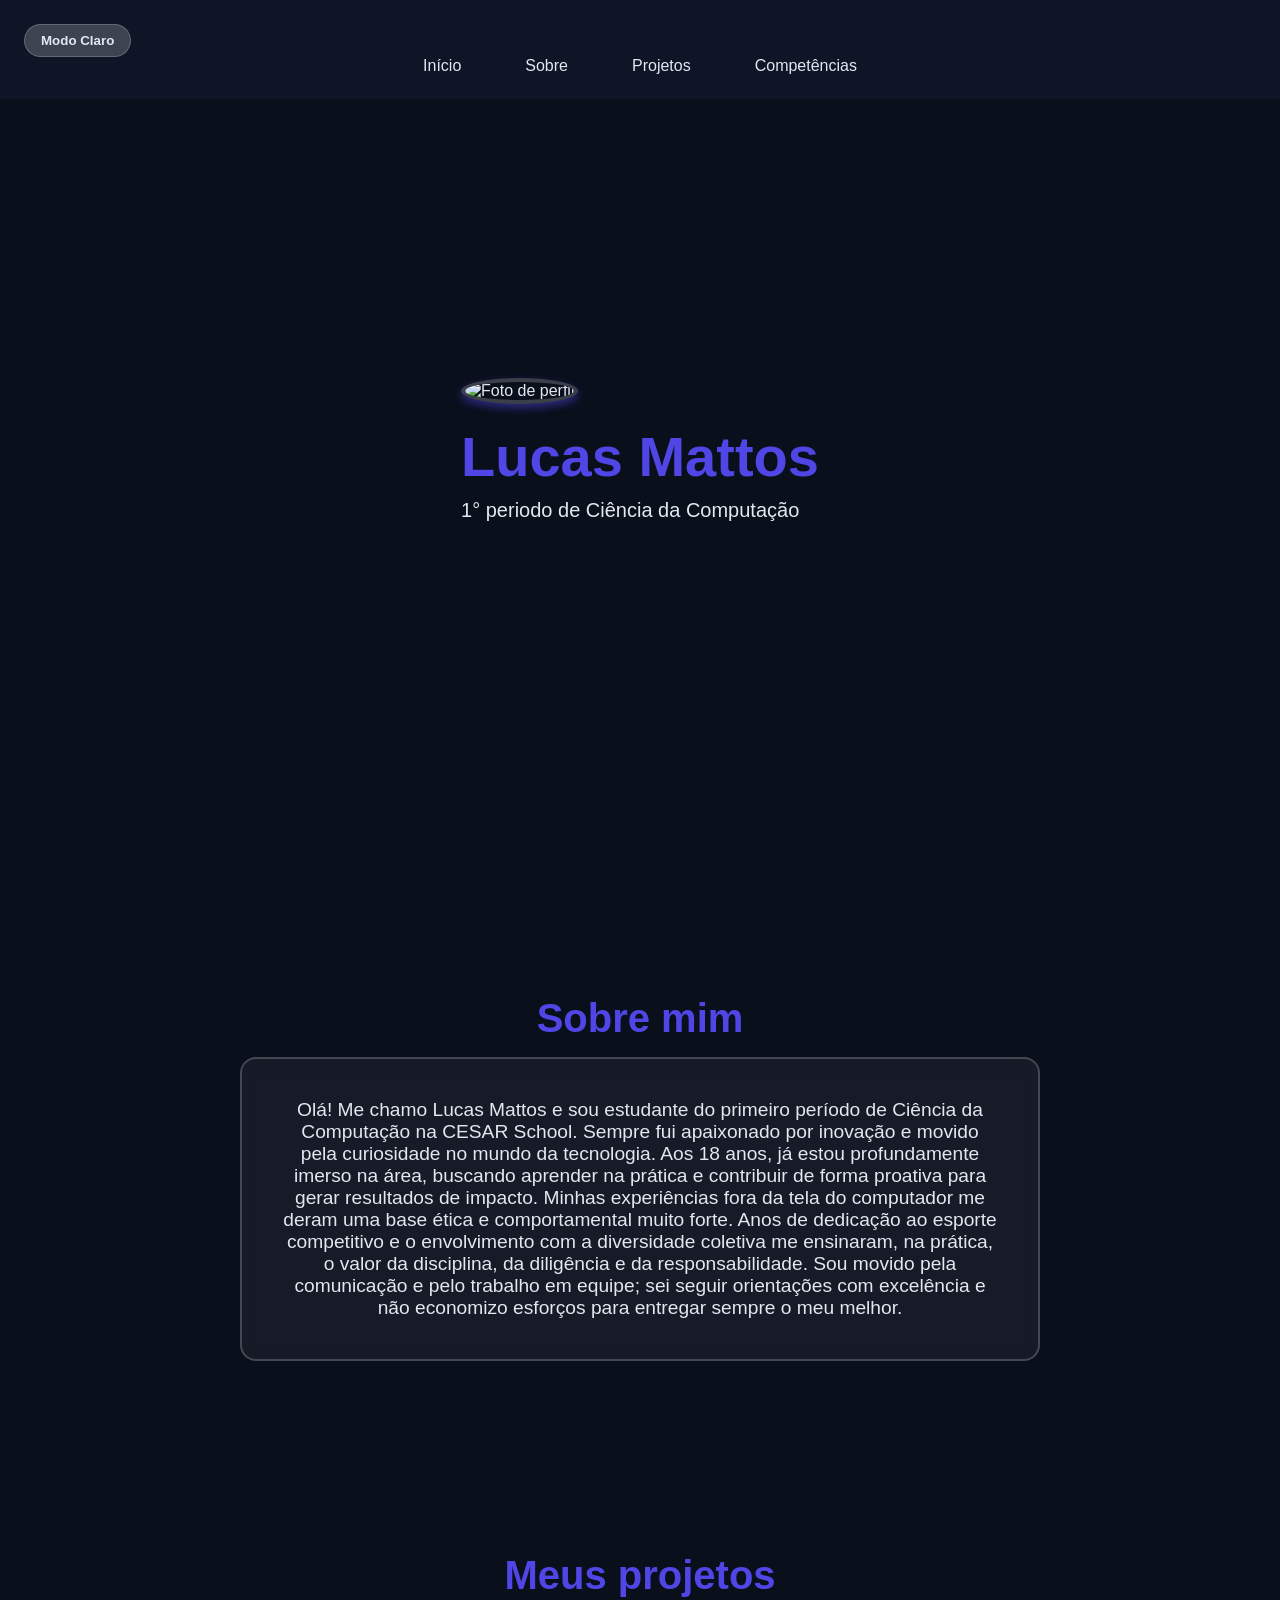
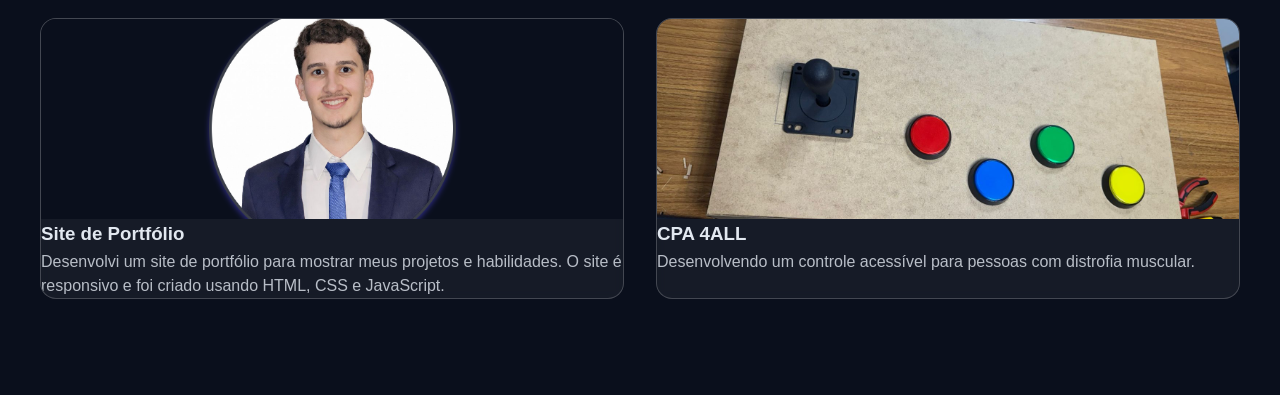
==== index.html @ 3aca62c7 "first commit" ====
<!DOCTYPE html>
<html lang="en">
<head>
    <meta charset="UTF-8">
    <meta name="viewport" content="width=device-width, initial-scale=1.0">
    <title>Portfólio</title>
    <link rel="stylesheet" href="style.css">
    <script src="script.js"></script>
</head>
<body>
    <nav class="navegacao">
        <button id="botao-tema" class="botao-tema">Modo Claro</button>
         <ul class="menu">
            <li>
                <a href="#Inicio" class="menu-link"> Início</a>
            </li>
            <li>
                <a href="#sobre" class="menu-link">Sobre</a>
            </li>
            <li>
                <a href="#projetos" class="menu-link">Projetos</a>
            </li>
            <li>
                <a href="competencias.html" class="menu-link">Competências</a>
            </li>
            </ul>
    </nav>
    <main id="inicio" class="cabecalho">
        <div>
            <img src="img/Foto.png" alt="Foto de perfil" class="foto-perfil">
            <h1>Lucas Mattos</h1>
            <p class="descricao">1° periodo de Ciência da Computação </p>
        </div>

    </main>

    <section id="sobre" class="sobre">
        <h2 class="sobre-titulo">Sobre mim</h2>
        <div class="sobre-caixa">
            <p class="sobre-paragrafo">
                Olá! Me chamo Lucas Mattos e sou estudante do primeiro período de Ciência da Computação na CESAR School. Sempre fui apaixonado por inovação e movido pela curiosidade no mundo da tecnologia. Aos 18 anos, já estou profundamente imerso na área, buscando aprender na prática e contribuir de forma proativa para gerar resultados de impacto.
                Minhas experiências fora da tela do computador me deram uma base ética e comportamental muito forte. Anos de dedicação ao esporte competitivo e o envolvimento com a diversidade coletiva me ensinaram, na prática, o valor da disciplina, da diligência e da responsabilidade. Sou movido pela comunicação e pelo trabalho em equipe; sei seguir orientações com excelência e não economizo esforços para entregar sempre o meu melhor.
            </p>
        </div>
    </section>

    <section id="projetos" class="projetos">
    <h2 class="projetos-titulo">Meus projetos</h2>
    
    <div class="projetos-caixa">

        <div class="projetos-card">
            <img src="img/portfolio.png" alt="Projeto 1" class="projetos-imagem">
            <div class="caixa-textos-projetos">
                <h3 class="info-projetos">Site de Portfólio</h3>
                <p class="paragrafo-projetos">Desenvolvi um site de portfólio para mostrar meus projetos e habilidades. O site é responsivo e foi criado usando HTML, CSS e JavaScript.</p>
            </div> 
        </div> <div class="projetos-card">
            <img src="img/foto2.png" alt="Projeto 2" class="projetos-imagem">
            <div class="caixa-textos-projetos">
                <h3 class="info-projetos">CPA 4ALL</h3>
                <p class="paragrafo-projetos">Desenvolvendo um controle acessível para pessoas com distrofia muscular.</p>
            </div>
        </div>

    </div> </section>
</body>
</html>
---- style.css ----
* {
    margin: 0;
    padding: 0;
    box-sizing: border-box; 
    font-family: 'segoe ui', tahoma, geneva, verdana, sans-serif;
}

html {
    scroll-behavior: smooth;
}

:root {
    --cor-primaria: #4f46e5;
    --cor-secundaria: #7c3aed;
    --escuro: #0f172a;
    --maisEscuro: #0a0f1c;
    --claro: #e2e8f0;
    --vidro: rgba(255, 255, 255, 0.2);
}

body {
    background-color: var(--maisEscuro);
    color: var(--claro);
}

.navegacao {
    position: fixed;
    top: 0;
    background-color: rgba(15, 23, 42, 0.8);
    width: 100%;
    z-index: 100;
    padding: 1.5rem 1.5rem;
}


.menu {
    display: flex;
    justify-content: center;
    gap: 3rem;
    list-style: none;
}

.menu-link {
    color: var(--claro);
    text-decoration: none;
    font-weight: 500;
    position: relative;
    padding: 0.5rem;
}

.menu-link::after {
    content: '';
    position: absolute;
    left: 0;
    bottom: 0;
    width: 0%;
    height: 2px;
    background-image: linear-gradient(90deg, var(--cor-primaria), var(--cor-secundaria));  
    transition: width 0.5s ease;
}

.menu-link:hover::after {
    width: 100%;
}
.cabecalho {
    min-height: 100vh;
    display: flex;
    justify-content: center;
    align-items: center;
    flex-direction: column;
}

.foto-perfil {
    width: 350px ;
    height: 350px;
    border-radius: 50%;
    object-fit: cover;
    box-shadow: 0 4px 8px rgba(79, 70, 229, 0.5);
    border: 4px solid var(--vidro);
}

h1 {
    font-size: 3.5rem;
    color: var(--cor-primaria);
    font-weight: bold;
    margin-top: 20px;
}

.descricao {
    font-size: 1.25rem;
    color: var(--claro);
    margin-top: 10px;
    justify-content: center;
    align-items: center;
}

.sobre {
    padding: 6rem 2rem;
}

.sobre-titulo {
    font-size: 2.5rem;
    color: var(--cor-primaria);
    margin-bottom: 1rem;
    text-align: center;
}

.sobre-caixa {
    padding: 2.5rem;
    max-width: 800px;
    margin: 0 auto;
    border-radius: 16px;
    border: 2px solid var(--vidro);
    backdrop-filter: blur(10px);
    background-color: rgba(255, 255, 255, 0.05);
}

.sobre-paragrafo {
    text-align: center;
    font-size: 1.2rem;
}

.projetos {
    padding: 6rem 2rem;
}

.projetos-caixa {
    display: grid;
    grid-template-columns: repeat(auto-fit, minmax(300px, 1fr));
    gap: 2rem;
    max-width: 1200px;
    margin: 0 auto;
}
.projetos-card{
    background: rgba(255, 255, 255, 0.05);
    border-radius: 16px;
    backdrop-filter: blur(5px);
    border: 1px solid var(--vidro);
    overflow: hidden;
    transition: all 0.3s ease;
    cursor: pointer;
}
.projetos-titulo {
    text-align: center;
    font-size: 2.5rem;
    margin-bottom: 20px;
    color: var(--cor-primaria);
}
.projetos-card:hover {
    box-shadow: 0 10px 20px rgba(79, 70, 229, 0.5);
    transform: translateY(-10px) scale(1.03);
}
.projetos-imagem {
    height: 200px;
    width: 100%;
    object-fit: cover;

}
.paragrafo-projetos {
    color: var(--claro);
    opacity: 0.8;
    line-height: 1.5;
}
.info-projetos {
    margin-bottom: 5px;

}
body.modo-claro {
    --maisEscuro: #f8fafc;
    --escuro: #cbd5e1;
    --claro: #0f172a;
    --vidro: rgba(15, 23, 42, 0.1);
}

.botao-tema {
    background: var(--vidro);
    color: var(--claro);
    border: 1px solid var(--vidro);
    padding: 0.5rem 1rem;
    border-radius: 20px;
    cursor: pointer;
    font-weight: 600;
    transition: all 0.3s ease;
}
.botao-tema:hover {
    background: var(--cor-primaria);
    border-color: var(--cor-primaria);
    color: #fff;
}
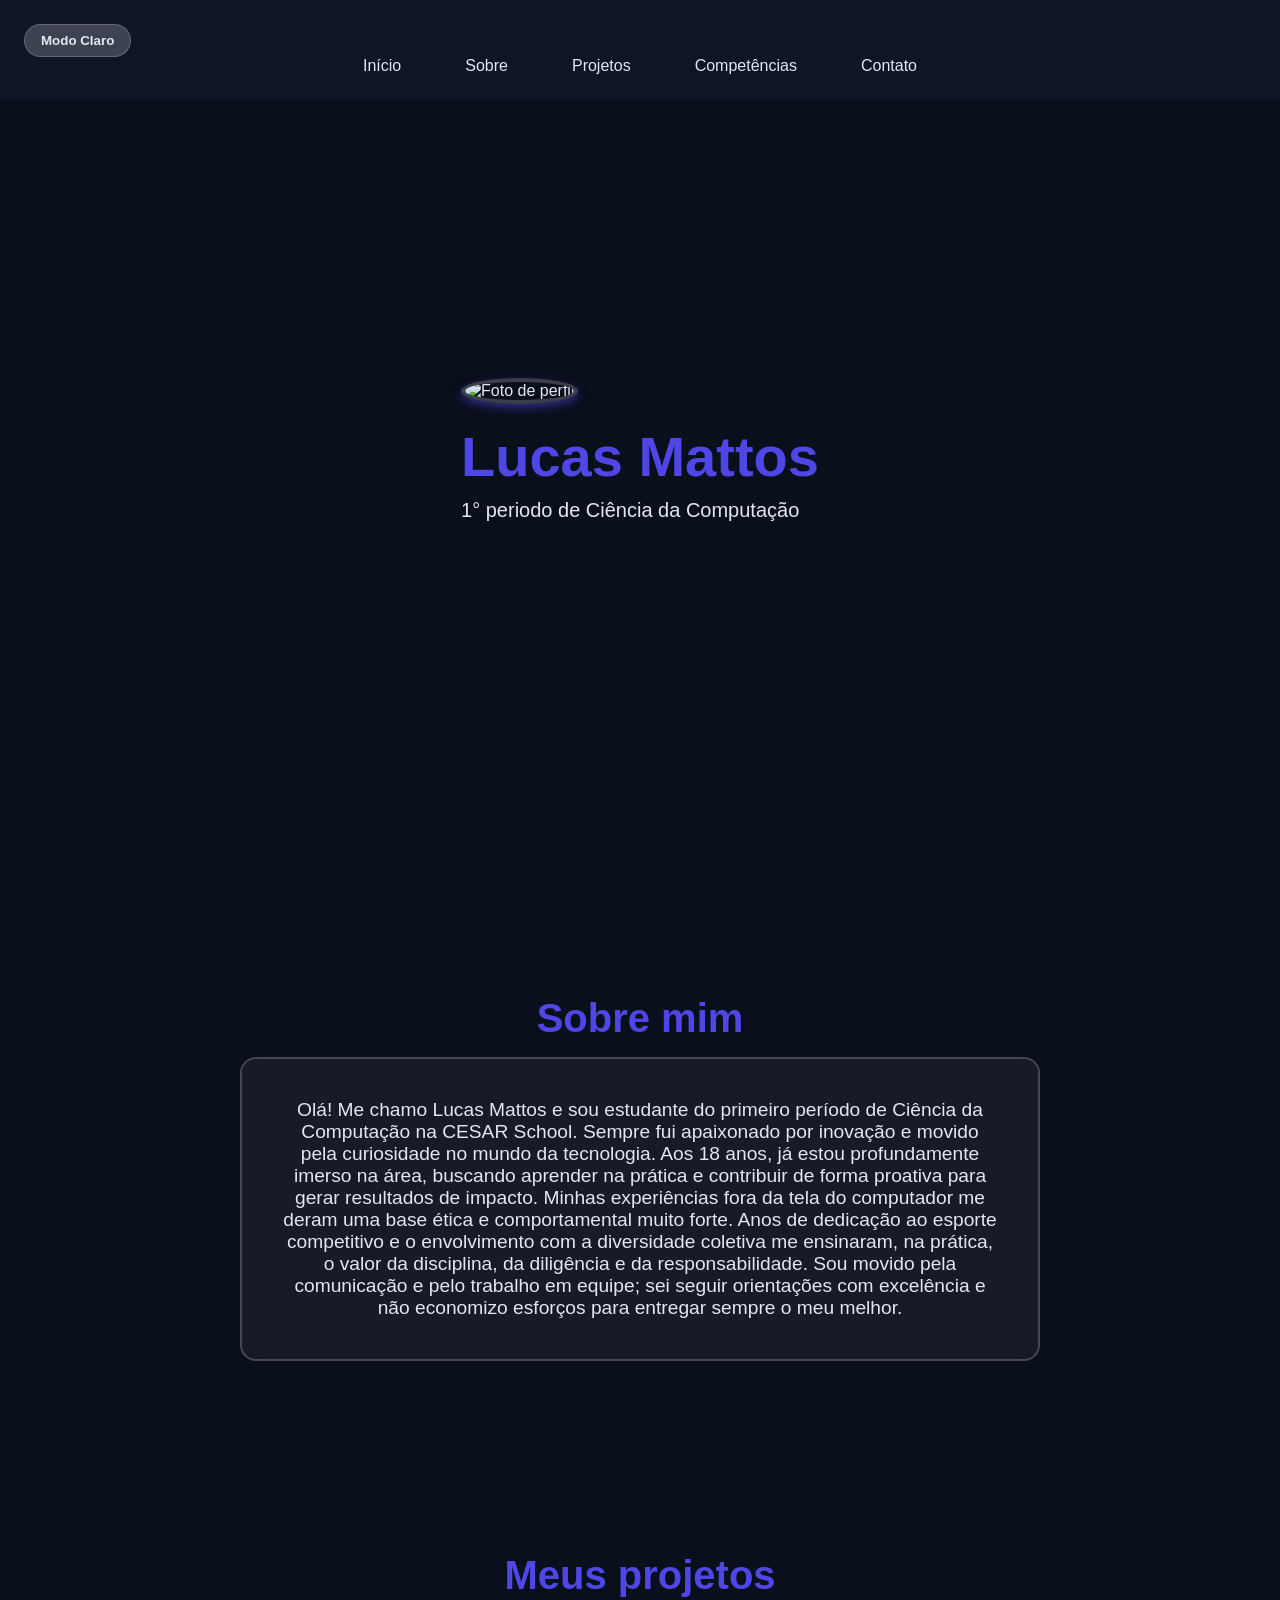
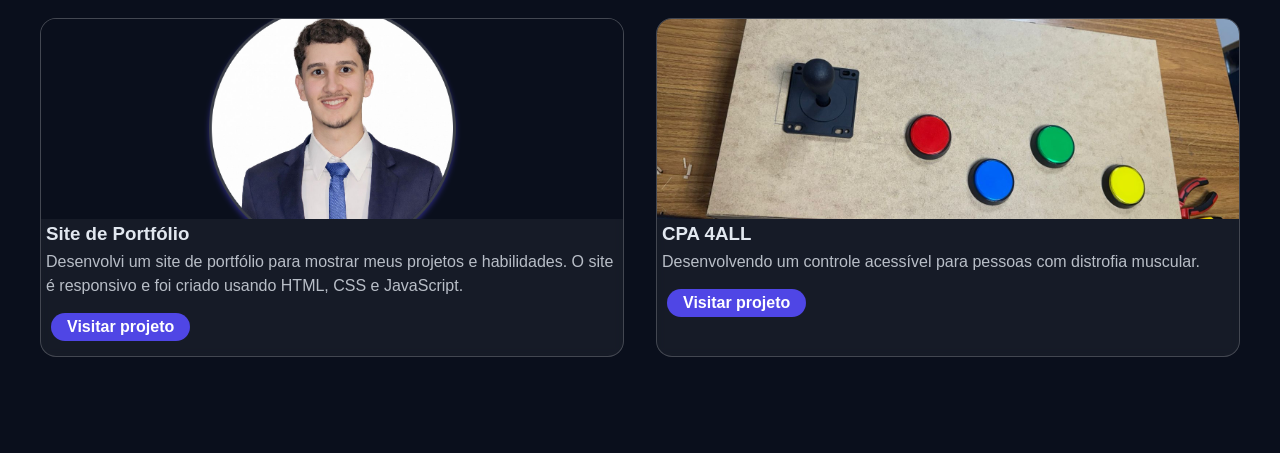
==== commit fbbde9df: "update design" ====
--- a/index.html
+++ b/index.html
@@ -23,6 +23,10 @@
             <li>
                 <a href="competencias.html" class="menu-link">Competências</a>
             </li>
+            <li>
+                <a href="contato.html" class="menu-link">Contato</a>
+            </li>
+
             </ul>
     </nav>
     <main id="inicio" class="cabecalho">
@@ -54,12 +58,14 @@
             <div class="caixa-textos-projetos">
                 <h3 class="info-projetos">Site de Portfólio</h3>
                 <p class="paragrafo-projetos">Desenvolvi um site de portfólio para mostrar meus projetos e habilidades. O site é responsivo e foi criado usando HTML, CSS e JavaScript.</p>
+                                <a href="" target="_blank" class="projetos-link">Visitar projeto</a>
             </div> 
         </div> <div class="projetos-card">
             <img src="img/foto2.png" alt="Projeto 2" class="projetos-imagem">
             <div class="caixa-textos-projetos">
                 <h3 class="info-projetos">CPA 4ALL</h3>
-                <p class="paragrafo-projetos">Desenvolvendo um controle acessível para pessoas com distrofia muscular.</p>
+                                <p class="paragrafo-projetos">Desenvolvendo um controle acessível para pessoas com distrofia muscular.</p>
+                <a href="https://sites.google.com/cesar.school/projeto1-261-g16/home" target="_blank" class="projetos-link">Visitar projeto</a>
             </div>
         </div>
 
--- a/style.css
+++ b/style.css
@@ -146,6 +146,20 @@
     margin-bottom: 20px;
     color: var(--cor-primaria);
 }
+.projetos-link {
+    display: inline-block;
+    margin-top: 15px;
+    padding: 0.3rem 1rem;
+    background-color: var(--cor-primaria);
+    color: #fff;
+    border-radius:30px;
+    text-decoration: none;
+    font-weight: 600;
+    transition: background-color 0.3s ease;
+    margin-left: 10px;
+    margin-bottom: 15px;
+}
+
 .projetos-card:hover {
     box-shadow: 0 10px 20px rgba(79, 70, 229, 0.5);
     transform: translateY(-10px) scale(1.03);
@@ -160,9 +174,11 @@
     color: var(--claro);
     opacity: 0.8;
     line-height: 1.5;
+    padding-left: 5px;
 }
 .info-projetos {
     margin-bottom: 5px;
+    padding-left: 5px;
 
 }
 body.modo-claro {
@@ -186,4 +202,5 @@
     background: var(--cor-primaria);
     border-color: var(--cor-primaria);
     color: #fff;
-}+}
+
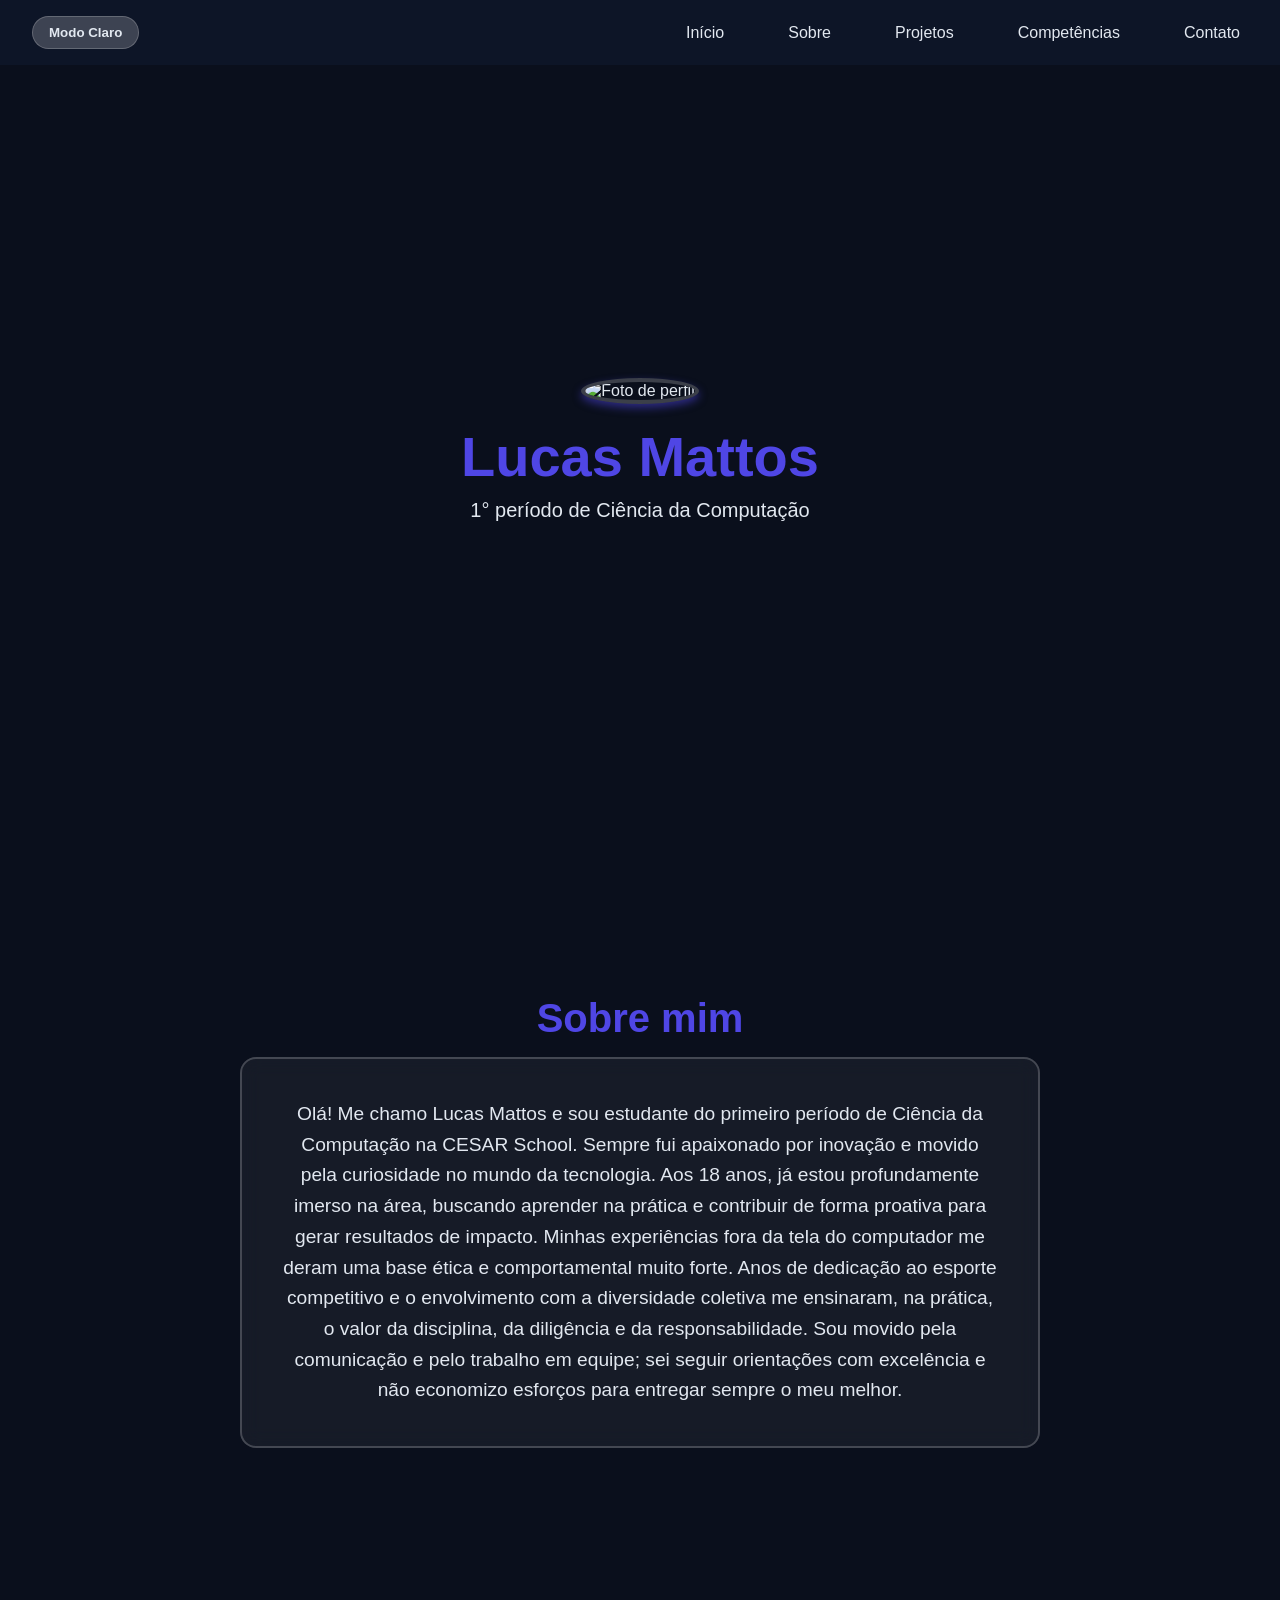
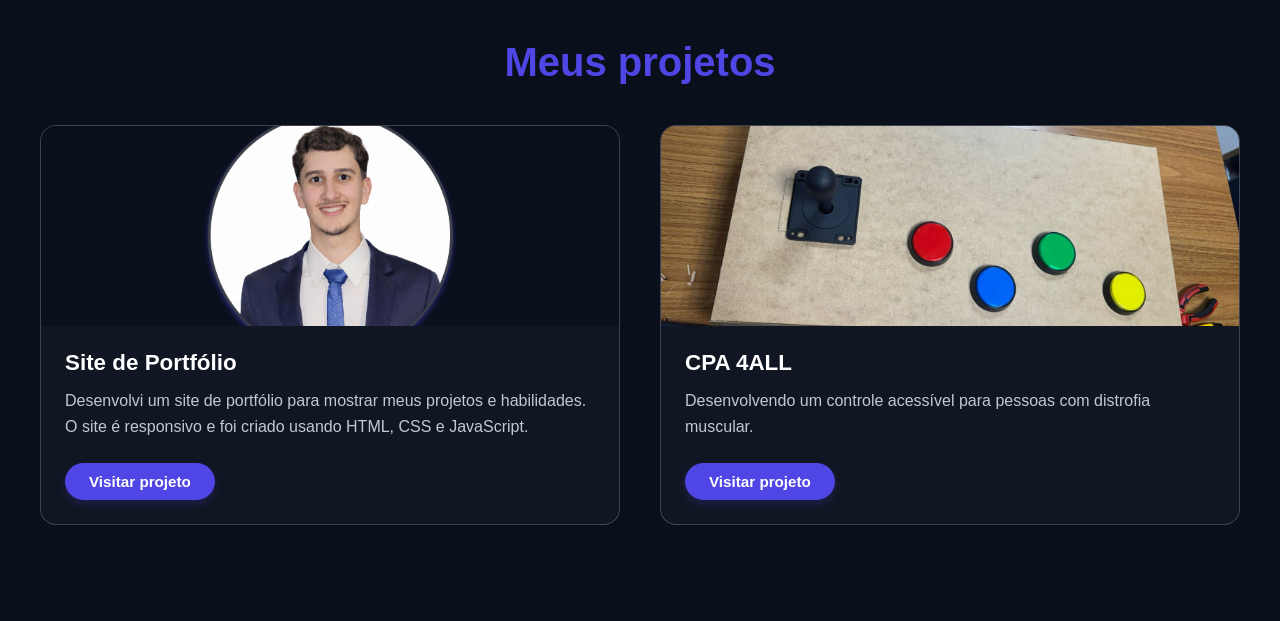
==== commit b26eb859: "updates" ====
--- a/index.html
+++ b/index.html
@@ -1,41 +1,30 @@
 <!DOCTYPE html>
-<html lang="en">
+<html lang="pt-BR">
 <head>
     <meta charset="UTF-8">
     <meta name="viewport" content="width=device-width, initial-scale=1.0">
     <title>Portfólio</title>
     <link rel="stylesheet" href="style.css">
-    <script src="script.js"></script>
+    <script src="script.js" defer></script>
 </head>
 <body>
     <nav class="navegacao">
         <button id="botao-tema" class="botao-tema">Modo Claro</button>
-         <ul class="menu">
-            <li>
-                <a href="#Inicio" class="menu-link"> Início</a>
-            </li>
-            <li>
-                <a href="#sobre" class="menu-link">Sobre</a>
-            </li>
-            <li>
-                <a href="#projetos" class="menu-link">Projetos</a>
-            </li>
-            <li>
-                <a href="competencias.html" class="menu-link">Competências</a>
-            </li>
-            <li>
-                <a href="contato.html" class="menu-link">Contato</a>
-            </li>
+        <ul class="menu">
+            <li><a href="#inicio" class="menu-link">Início</a></li>
+            <li><a href="#sobre" class="menu-link">Sobre</a></li>
+            <li><a href="#projetos" class="menu-link">Projetos</a></li>
+            <li><a href="competencias.html" class="menu-link">Competências</a></li>
+            <li><a href="contato.html" class="menu-link">Contato</a></li>
+        </ul>
+    </nav>
 
-            </ul>
-    </nav>
     <main id="inicio" class="cabecalho">
         <div>
             <img src="img/Foto.png" alt="Foto de perfil" class="foto-perfil">
             <h1>Lucas Mattos</h1>
-            <p class="descricao">1° periodo de Ciência da Computação </p>
+            <p class="descricao">1° período de Ciência da Computação</p>
         </div>
-
     </main>
 
     <section id="sobre" class="sobre">
@@ -49,26 +38,27 @@
     </section>
 
     <section id="projetos" class="projetos">
-    <h2 class="projetos-titulo">Meus projetos</h2>
-    
-    <div class="projetos-caixa">
+        <h2 class="projetos-titulo">Meus projetos</h2>
+        
+        <div class="projetos-caixa">
+            <div class="projetos-card">
+                <img src="img/portfolio.png" alt="Projeto 1" class="projetos-imagem">
+                <div class="caixa-textos-projetos">
+                    <h3 class="info-projetos">Site de Portfólio</h3>
+                    <p class="paragrafo-projetos">Desenvolvi um site de portfólio para mostrar meus projetos e habilidades. O site é responsivo e foi criado usando HTML, CSS e JavaScript.</p>
+                    <a href="#" target="_blank" class="projetos-link">Visitar projeto</a>
+                </div> 
+            </div> 
 
-        <div class="projetos-card">
-            <img src="img/portfolio.png" alt="Projeto 1" class="projetos-imagem">
-            <div class="caixa-textos-projetos">
-                <h3 class="info-projetos">Site de Portfólio</h3>
-                <p class="paragrafo-projetos">Desenvolvi um site de portfólio para mostrar meus projetos e habilidades. O site é responsivo e foi criado usando HTML, CSS e JavaScript.</p>
-                                <a href="" target="_blank" class="projetos-link">Visitar projeto</a>
-            </div> 
-        </div> <div class="projetos-card">
-            <img src="img/foto2.png" alt="Projeto 2" class="projetos-imagem">
-            <div class="caixa-textos-projetos">
-                <h3 class="info-projetos">CPA 4ALL</h3>
-                                <p class="paragrafo-projetos">Desenvolvendo um controle acessível para pessoas com distrofia muscular.</p>
-                <a href="https://sites.google.com/cesar.school/projeto1-261-g16/home" target="_blank" class="projetos-link">Visitar projeto</a>
+            <div class="projetos-card">
+                <img src="img/foto2.png" alt="Projeto 2" class="projetos-imagem">
+                <div class="caixa-textos-projetos">
+                    <h3 class="info-projetos">CPA 4ALL</h3>
+                    <p class="paragrafo-projetos">Desenvolvendo um controle acessível para pessoas com distrofia muscular.</p>
+                    <a href="https://sites.google.com/cesar.school/projeto1-261-g16/home" target="_blank" class="projetos-link">Visitar projeto</a>
+                </div>
             </div>
-        </div>
-
-    </div> </section>
+        </div> 
+    </section>
 </body>
 </html>
--- a/style.css
+++ b/style.css
@@ -2,7 +2,7 @@
     margin: 0;
     padding: 0;
     box-sizing: border-box; 
-    font-family: 'segoe ui', tahoma, geneva, verdana, sans-serif;
+    font-family: 'Segoe UI', Tahoma, Geneva, Verdana, sans-serif;
 }
 
 html {
@@ -23,15 +23,19 @@
     color: var(--claro);
 }
 
+/* Ajustado para alinhar o botão e o menu perfeitamente */
 .navegacao {
     position: fixed;
     top: 0;
-    background-color: rgba(15, 23, 42, 0.8);
+    background-color: rgba(15, 23, 42, 0.85);
+    backdrop-filter: blur(10px);
     width: 100%;
     z-index: 100;
-    padding: 1.5rem 1.5rem;
-}
-
+    padding: 1rem 2rem;
+    display: flex;
+    justify-content: space-between;
+    align-items: center;
+}
 
 .menu {
     display: flex;
@@ -62,16 +66,18 @@
 .menu-link:hover::after {
     width: 100%;
 }
+
 .cabecalho {
     min-height: 100vh;
     display: flex;
     justify-content: center;
     align-items: center;
     flex-direction: column;
+    text-align: center;
 }
 
 .foto-perfil {
-    width: 350px ;
+    width: 350px;
     height: 350px;
     border-radius: 50%;
     object-fit: cover;
@@ -90,8 +96,6 @@
     font-size: 1.25rem;
     color: var(--claro);
     margin-top: 10px;
-    justify-content: center;
-    align-items: center;
 }
 
 .sobre {
@@ -118,74 +122,100 @@
 .sobre-paragrafo {
     text-align: center;
     font-size: 1.2rem;
-}
-
+    line-height: 1.6;
+}
+
+/* ================= SEÇÃO DE PROJETOS CORRIGIDA ================= */
 .projetos {
     padding: 6rem 2rem;
+}
+
+.projetos-titulo {
+    text-align: center;
+    font-size: 2.5rem;
+    margin-bottom: 40px;
+    color: var(--cor-primaria);
 }
 
 .projetos-caixa {
     display: grid;
     grid-template-columns: repeat(auto-fit, minmax(300px, 1fr));
-    gap: 2rem;
+    gap: 2.5rem;
     max-width: 1200px;
     margin: 0 auto;
 }
-.projetos-card{
-    background: rgba(255, 255, 255, 0.05);
+
+.projetos-card {
+    background: rgba(255, 255, 255, 0.03);
     border-radius: 16px;
     backdrop-filter: blur(5px);
     border: 1px solid var(--vidro);
     overflow: hidden;
     transition: all 0.3s ease;
-    cursor: pointer;
-}
-.projetos-titulo {
-    text-align: center;
-    font-size: 2.5rem;
-    margin-bottom: 20px;
-    color: var(--cor-primaria);
-}
-.projetos-link {
-    display: inline-block;
-    margin-top: 15px;
-    padding: 0.3rem 1rem;
-    background-color: var(--cor-primaria);
-    color: #fff;
-    border-radius:30px;
-    text-decoration: none;
-    font-weight: 600;
-    transition: background-color 0.3s ease;
-    margin-left: 10px;
-    margin-bottom: 15px;
+    display: flex;
+    flex-direction: column;
 }
 
 .projetos-card:hover {
-    box-shadow: 0 10px 20px rgba(79, 70, 229, 0.5);
-    transform: translateY(-10px) scale(1.03);
-}
+    box-shadow: 0 10px 25px rgba(79, 70, 229, 0.3);
+    transform: translateY(-8px);
+}
+
 .projetos-imagem {
     height: 200px;
     width: 100%;
     object-fit: cover;
-
-}
+}
+
+/* Container de textos com espaçamento interno correto */
+.caixa-textos-projetos {
+    padding: 1.5rem;
+    display: flex;
+    flex-direction: column;
+    flex-grow: 1; /* Garante que o botão fique sempre alinhado embaixo se os textos variarem */
+}
+
+.info-projetos {
+    font-size: 1.4rem;
+    margin-bottom: 0.75rem;
+    color: #fff;
+}
+
 .paragrafo-projetos {
     color: var(--claro);
-    opacity: 0.8;
-    line-height: 1.5;
-    padding-left: 5px;
-}
-.info-projetos {
-    margin-bottom: 5px;
-    padding-left: 5px;
-
-}
+    opacity: 0.85;
+    line-height: 1.6;
+    margin-bottom: 1.5rem;
+}
+
+/* Estilização corrigida e moderna do botão */
+.projetos-link {
+    display: inline-block;
+    align-self: flex-start; 
+    margin-top: auto; /* <-- ESTA É A LINHA MÁGICA */
+    padding: 0.6rem 1.5rem;
+    background-color: var(--cor-primaria);
+    color: #fff;
+    border-radius: 30px;
+    text-decoration: none;
+    font-weight: 600;
+    font-size: 0.95rem;
+    transition: all 0.3s ease;
+    box-shadow: 0 4px 10px rgba(79, 70, 229, 0.2);
+}
+
+.projetos-link:hover {
+    background-color: var(--cor-secundaria);
+    transform: translateY(-2px);
+    box-shadow: 0 6px 15px rgba(124, 58, 237, 0.4);
+}
+
+/* ================= MODO CLARO E UTILS ================= */
 body.modo-claro {
     --maisEscuro: #f8fafc;
     --escuro: #cbd5e1;
     --claro: #0f172a;
-    --vidro: rgba(15, 23, 42, 0.1);
+    --vidro: rgba(15, 23, 42, 0.08);
 }
 
 .botao-tema {
@@ -198,9 +228,9 @@
     font-weight: 600;
     transition: all 0.3s ease;
 }
+
 .botao-tema:hover {
     background: var(--cor-primaria);
     border-color: var(--cor-primaria);
     color: #fff;
-}
-
+}
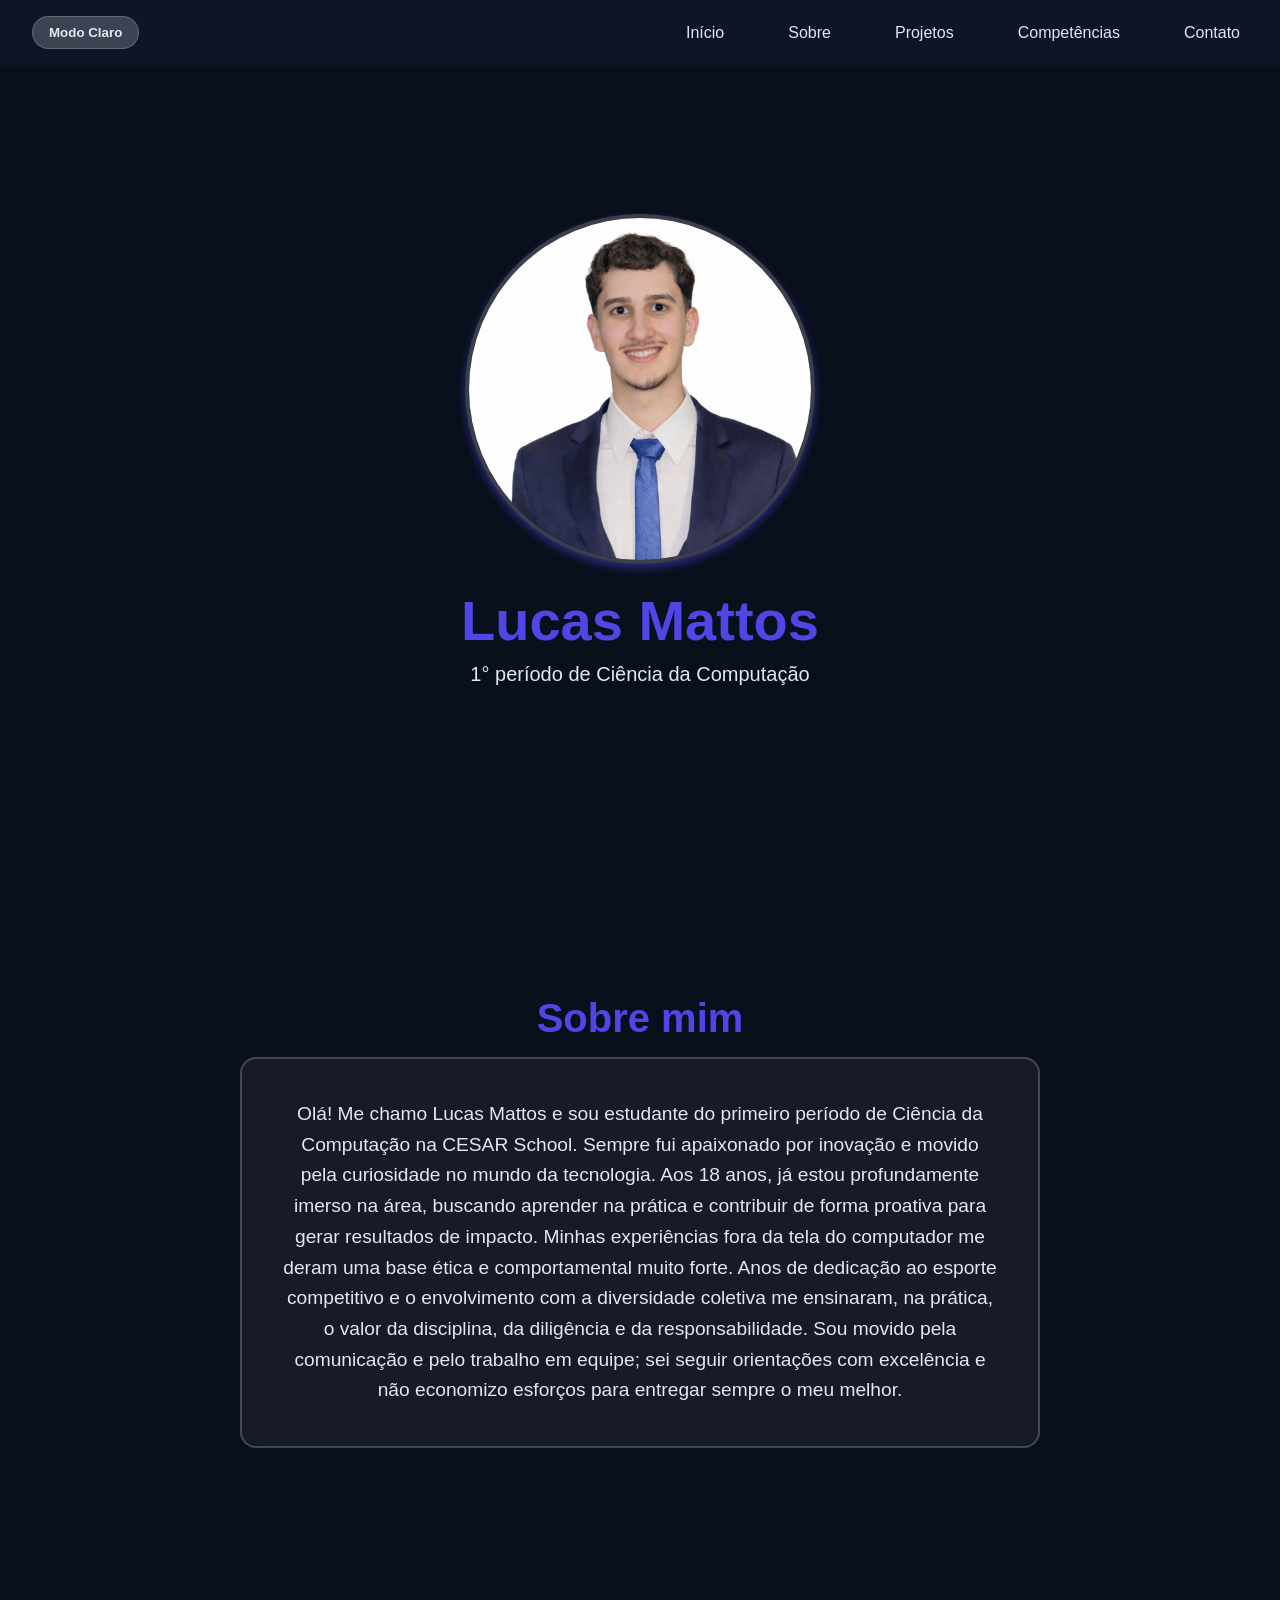
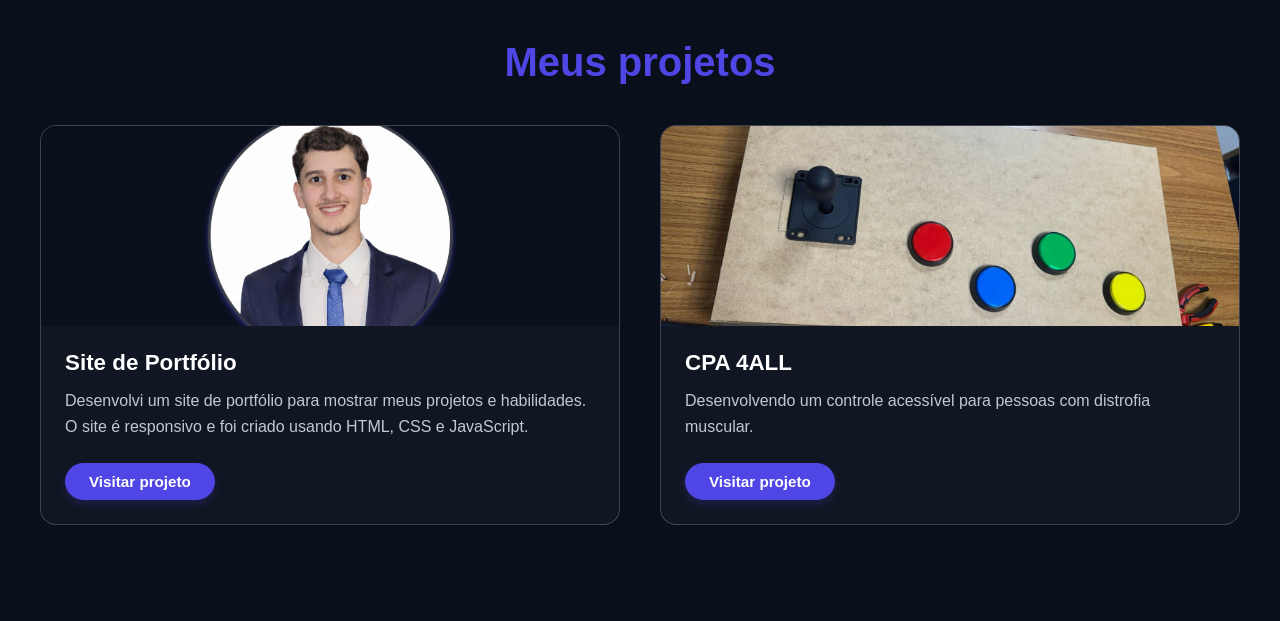
==== commit fa932a80: "foto" ====
--- a/index.html
+++ b/index.html
@@ -21,7 +21,7 @@
 
     <main id="inicio" class="cabecalho">
         <div>
-            <img src="img/Foto.png" alt="Foto de perfil" class="foto-perfil">
+            <img src="img/foto.png" alt="Foto de perfil" class="foto-perfil">
             <h1>Lucas Mattos</h1>
             <p class="descricao">1° período de Ciência da Computação</p>
         </div>
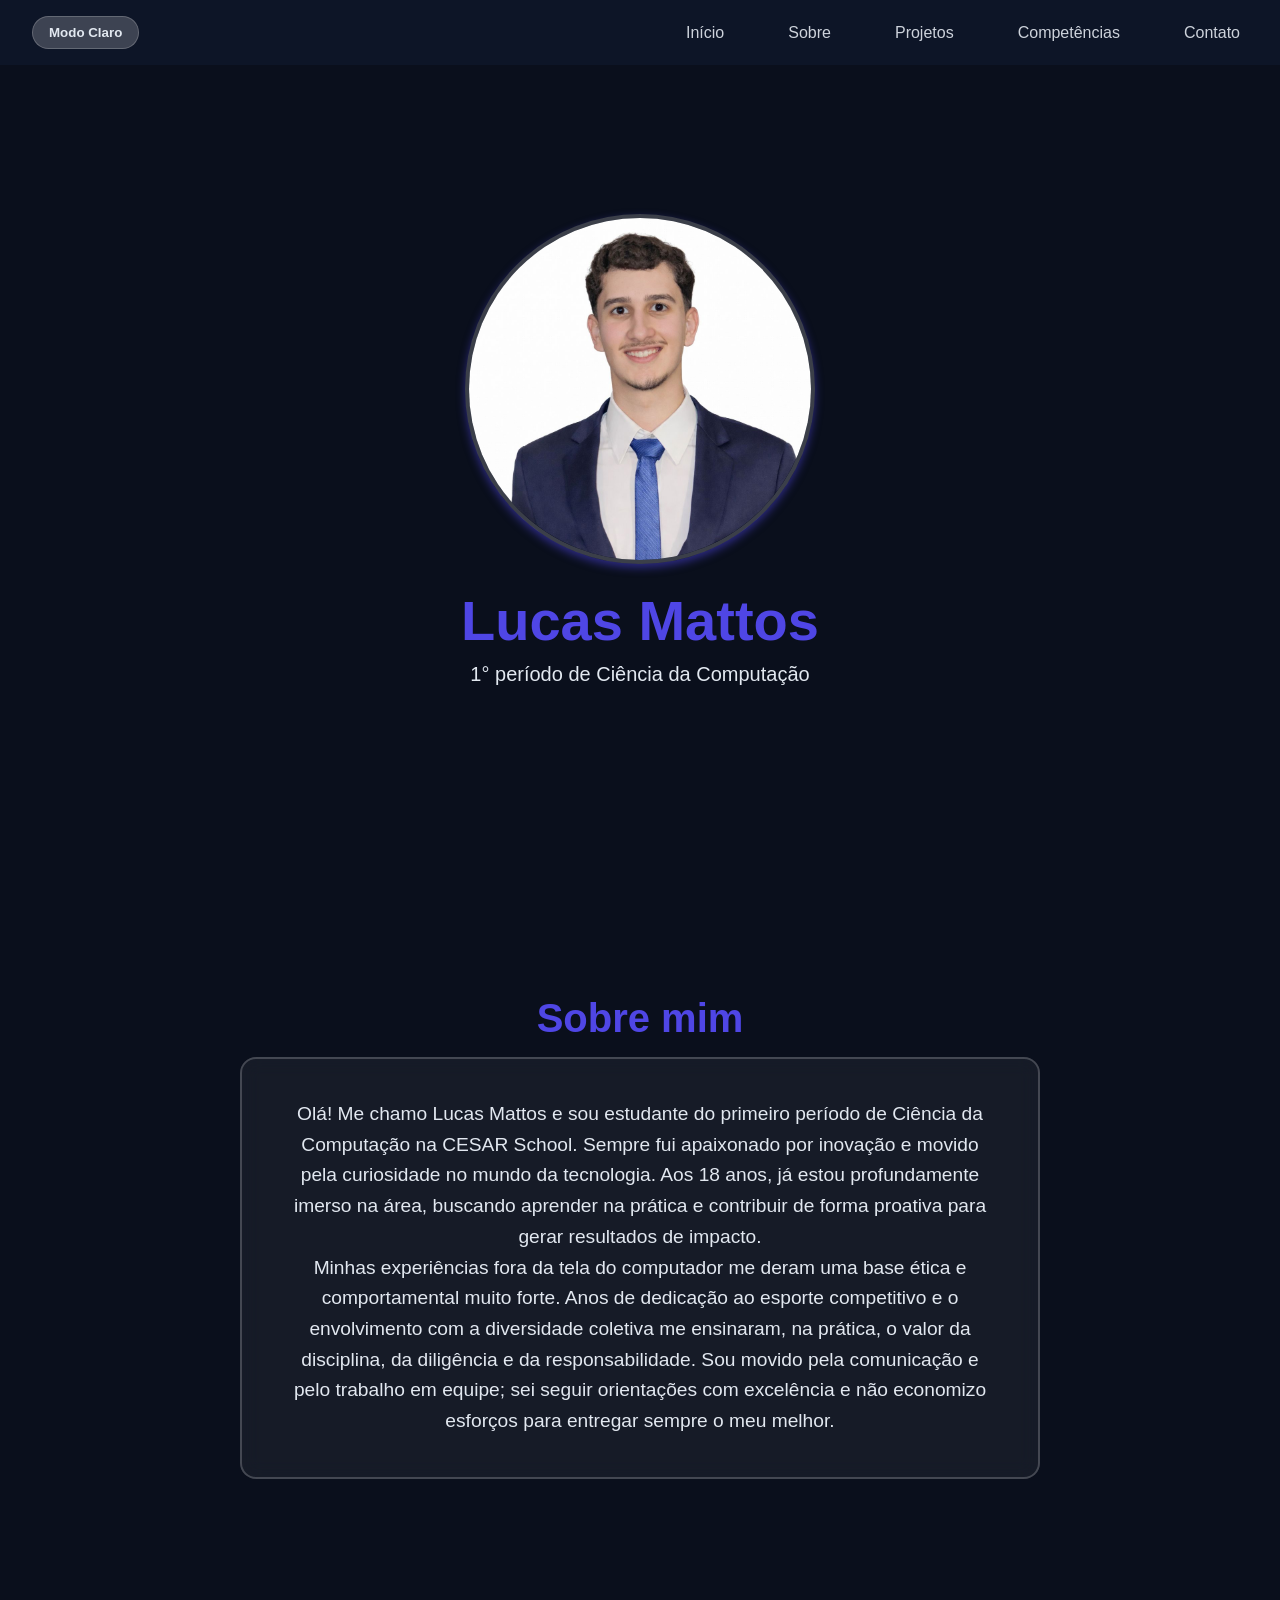
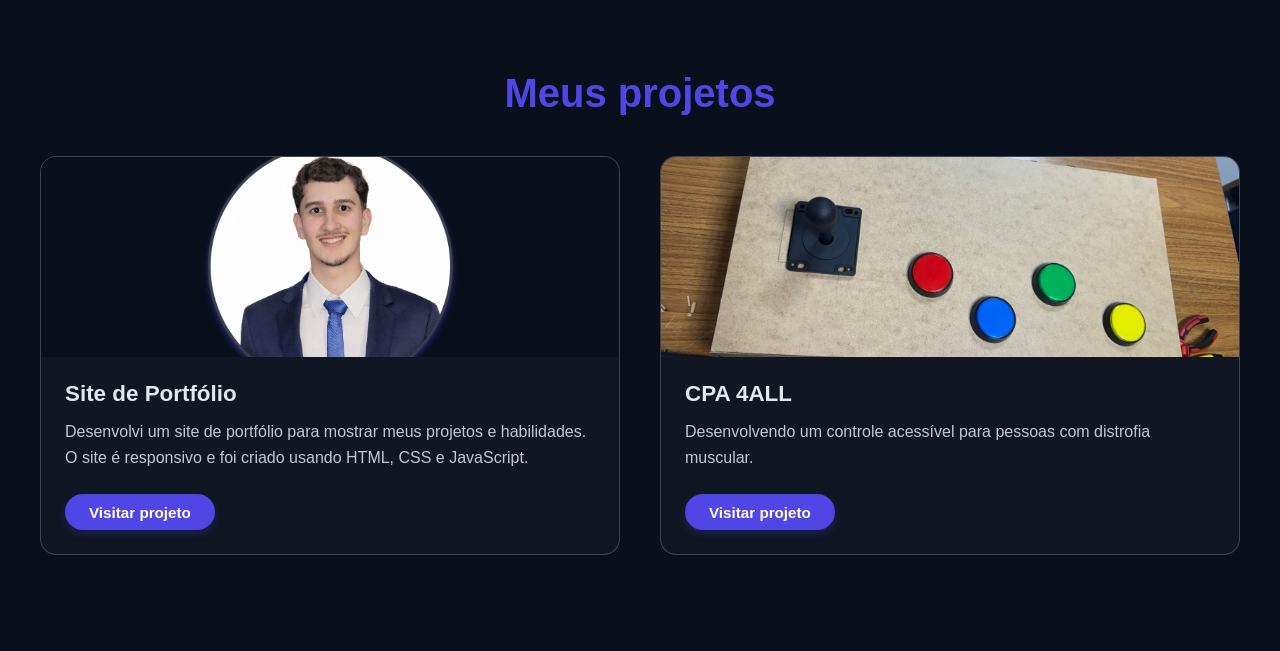
==== commit ee0e3b7a: "correcao" ====
--- a/index.html
+++ b/index.html
@@ -32,6 +32,8 @@
         <div class="sobre-caixa">
             <p class="sobre-paragrafo">
                 Olá! Me chamo Lucas Mattos e sou estudante do primeiro período de Ciência da Computação na CESAR School. Sempre fui apaixonado por inovação e movido pela curiosidade no mundo da tecnologia. Aos 18 anos, já estou profundamente imerso na área, buscando aprender na prática e contribuir de forma proativa para gerar resultados de impacto.
+            </p>
+            <p class="sobre-paragrafo">
                 Minhas experiências fora da tela do computador me deram uma base ética e comportamental muito forte. Anos de dedicação ao esporte competitivo e o envolvimento com a diversidade coletiva me ensinaram, na prática, o valor da disciplina, da diligência e da responsabilidade. Sou movido pela comunicação e pelo trabalho em equipe; sei seguir orientações com excelência e não economizo esforços para entregar sempre o meu melhor.
             </p>
         </div>
--- a/style.css
+++ b/style.css
@@ -45,7 +45,7 @@
 }
 
 .menu-link {
-    color: var(--claro);
+    color: rgba(226, 232, 240, 0.9);
     text-decoration: none;
     font-weight: 500;
     position: relative;
@@ -178,7 +178,7 @@
 .info-projetos {
     font-size: 1.4rem;
     margin-bottom: 0.75rem;
-    color: #fff;
+    color: var(--claro);
 }
 
 .paragrafo-projetos {
